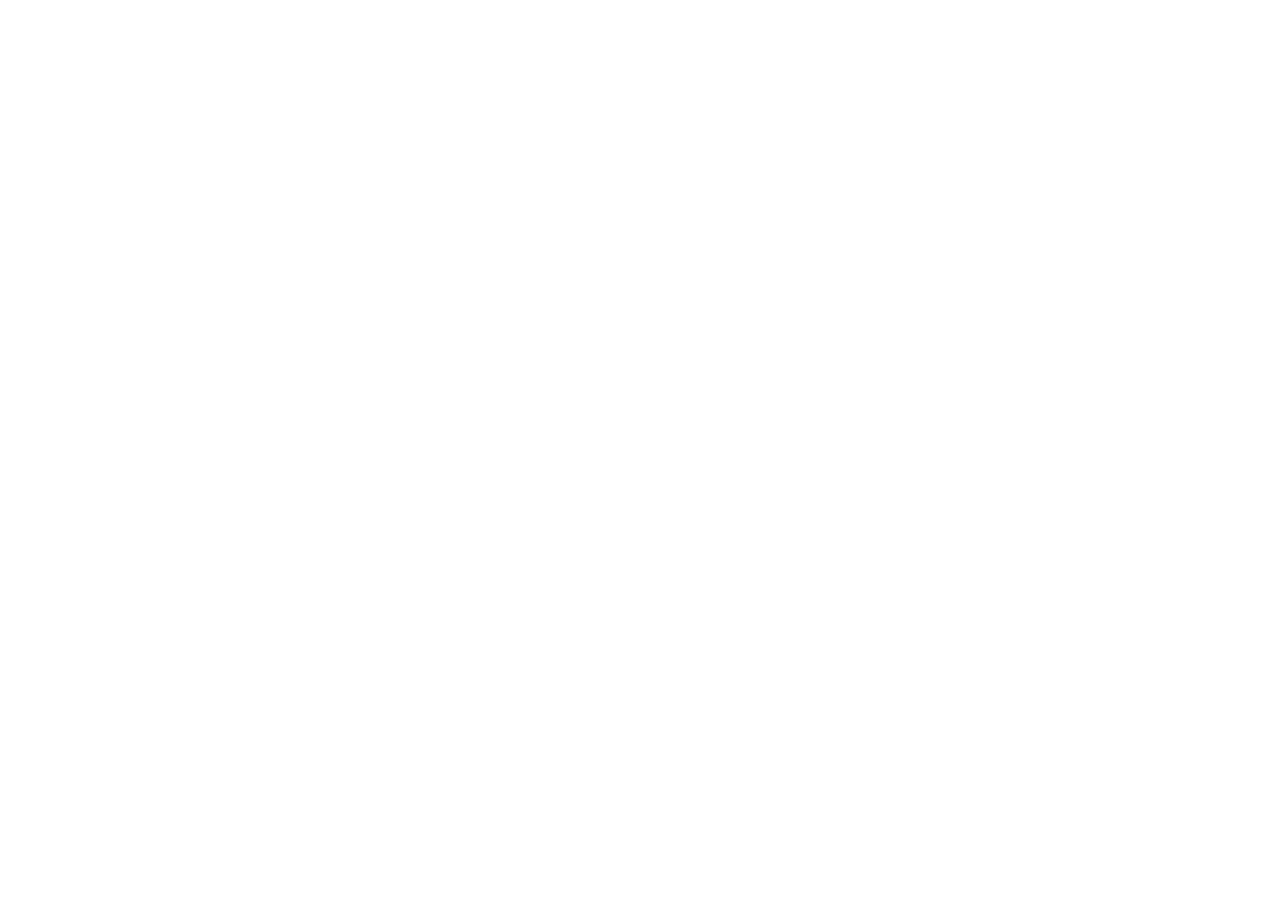
==== index3.html @ f9f75498 "index3" ====
<!DOCTYPE html>
<html>
	<head>
		<meta charset="utf-8">
		<style>
			body {
				background-color: #ffffff;
				margin: 0;
				overflow: hidden;
			}
		</style>
	</head>
	<body>
		
		<script src="js/three.min.js"></script>
		<script src="js/Detector.js"></script>
		<script>

			if ( ! Detector.webgl ) Detector.addGetWebGLMessage();
			
			var camera, scene, renderer;
			var geometry, material, mesh;

			function setup() {

				var W = window.innerWidth, H = window.innerHeight;
				
	renderer = new THREE.WebGLRenderer( { preserveDrawingBuffer: true } );
renderer.autoClearColor = false;
				renderer.setSize( W, H );
				document.body.appendChild( renderer.domElement );

				camera = new THREE.PerspectiveCamera( 50, W/H, 1, 10000 );
				camera.position.z = 500;

				scene = new THREE.Scene();
				
				
				// paste your code from the geometryGUI here
				geometry = new THREE.TorusGeometry(100, 40, 40, 40, 6.28);
				material = new THREE.MeshNormalMaterial({shading: THREE.FlatShading});
				mesh = new THREE.Mesh(geometry, material);
				mesh.scale.x = mesh.scale.y = mesh.scale.z = 0.67;
				mesh.position.y = 6.62;
				mesh.rotation.x = 6.79;
				mesh.rotation.y = 3.09;
				mesh.rotation.z = 2.82;
				scene.add(mesh);


			}

			function draw() {

				requestAnimationFrame( draw );
				
				// experiment with code from the snippets menu here
				 mesh.position.x = Math.sin( Date.now() * 0.001 ) * 50;  
mesh.rotation.z = Date.now() * 0.0005;

				renderer.render( scene, camera );

			}

			setup();
			draw();

		</script>
		
	</body>
</html>
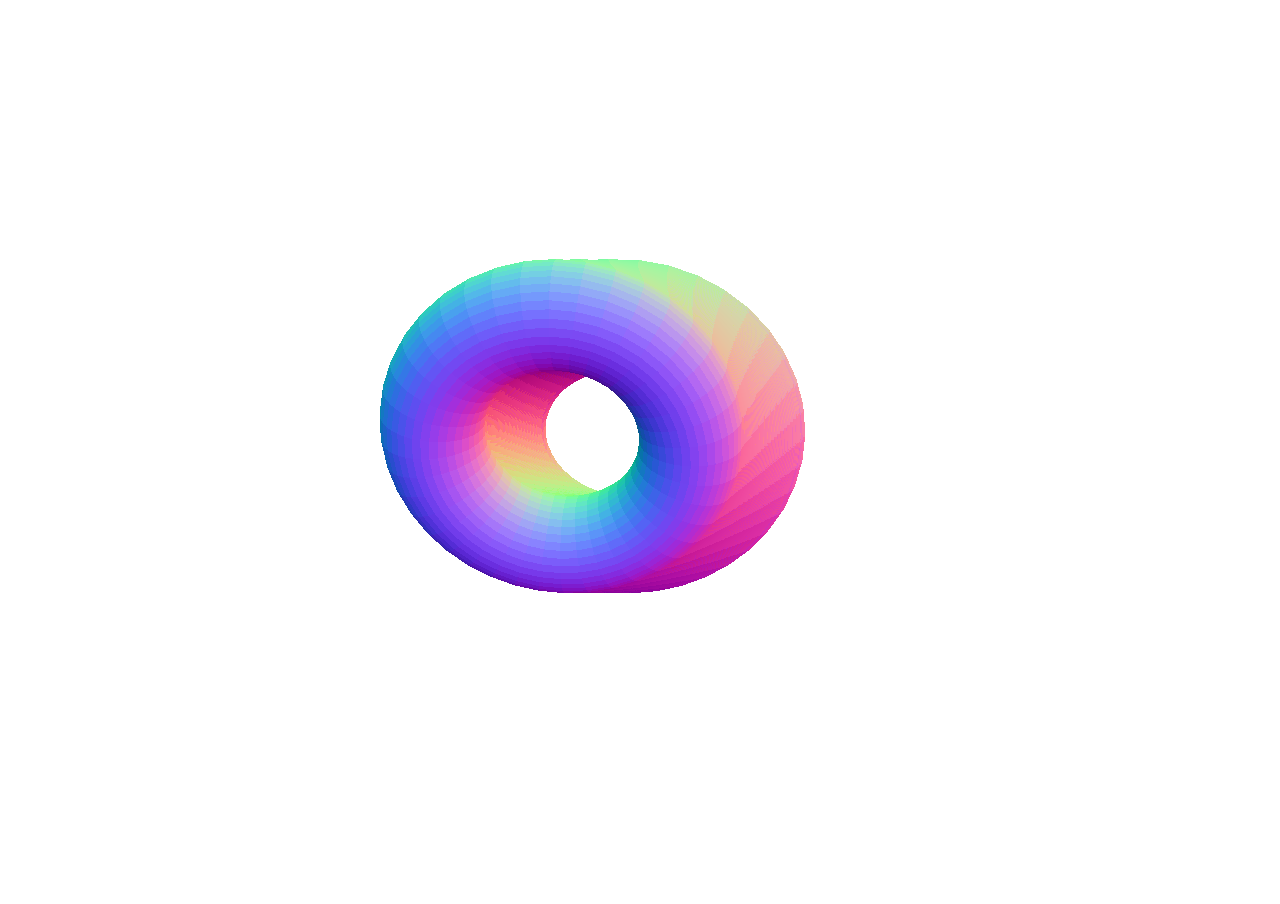
==== commit a727b5b8: "ii" ====
--- a/index3.html
+++ b/index3.html
@@ -13,7 +13,7 @@
 	<body>
 		
 		<script src="js/three.min.js"></script>
-		<script src="js/Detector.js"></script>
+		<script src="js/detector.js"></script>
 		<script>
 
 			if ( ! Detector.webgl ) Detector.addGetWebGLMessage();
